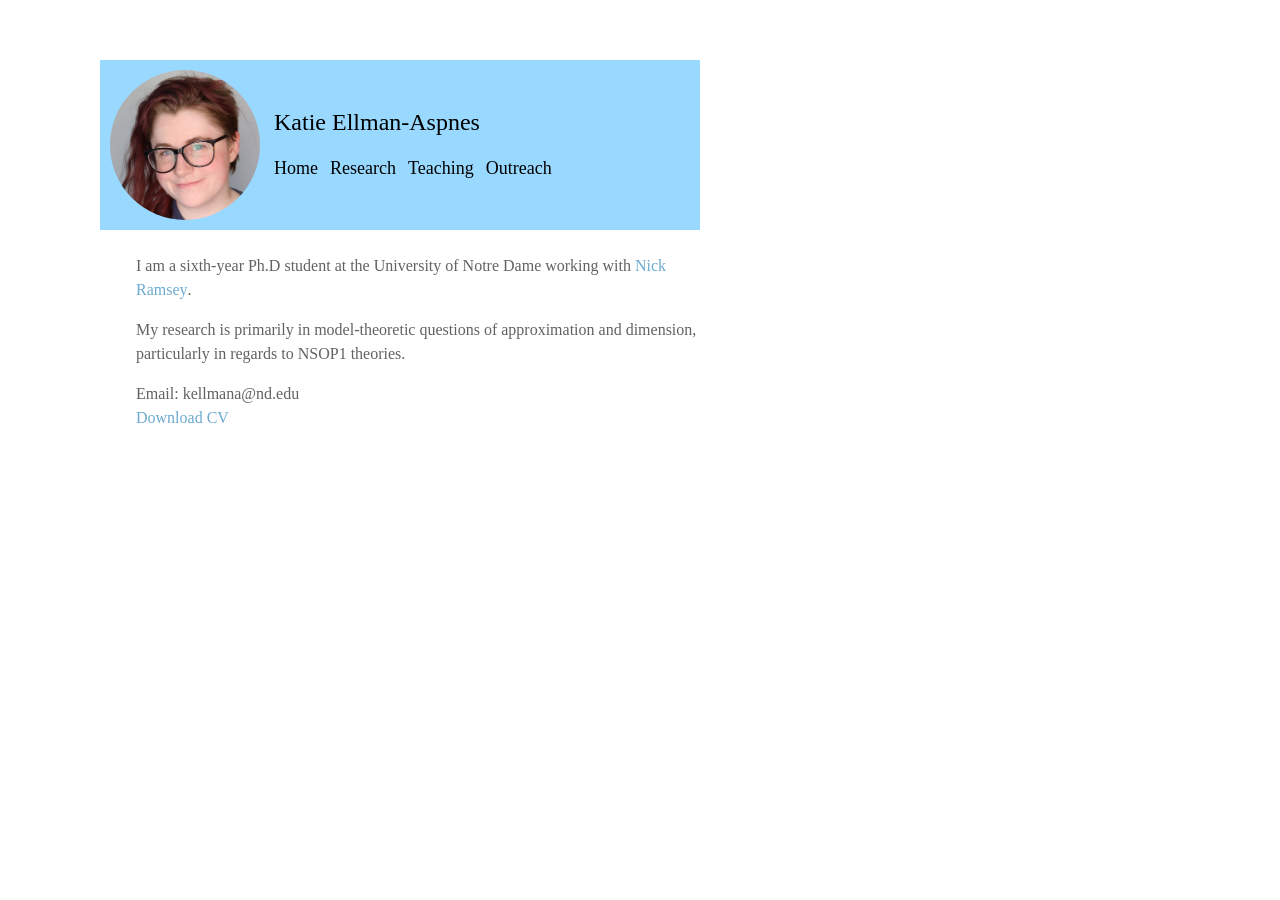
==== index.html @ cb9565be "moved avatar to assets folder" ====
<!DOCTYPE html>
<html>
	<head>
		<title>Katie Ellman-Aspnes</title>
		<link rel="stylesheet" href="styles.css">
	</head>
	<body>
		<div id="header">
			<div><img src="assets/avatar.jpg" alt="Photo of Katie Ellman-Aspnes" class="photo"/></div>
			<div><h1>Katie Ellman-Aspnes</h1>
						<br>
						<h2>
							<a href="index.html">Home</a>
							&nbsp;&nbsp;
							<a href="research.html">Research</a>
							&nbsp;&nbsp;
							<a href="teaching.html">Teaching</a>
							&nbsp;&nbsp;
							<a href="outreach.html">Outreach</a>
						</h2></div>
		</div>
		<div id="content">
			<p>I am a sixth-year Ph.D student at the University of Notre Dame working with <a href="https://www.nramseymath.com/">Nick Ramsey</a>.</p>
			<p>My research is primarily in model-theoretic questions of approximation and dimension, particularly in regards to NSOP1 theories.</p>
			<p>Email: kellmana@nd.edu <br><a href="">Download CV</a></p>
		</div>
	</body>
</html>
---- styles.css ----
html, body, div, span, applet, object, iframe,
h1, h2, h3, h4, h5, h6, p, blockquote, pre,
a, abbr, acronym, address, big, cite, code,
del, dfn, em, font, img, ins, kbd, q, s, samp,
small, strike, strong, sub, sup, tt, var,
dl, dt, dd, ol, ul, li,
fieldset, form, label, legend,
table, caption, tbody, tfoot, thead, tr, th, td {
	margin: 0;
	padding: 0;
	border: 0;
	outline: 0;
	font-weight: inherit;
	font-style: inherit;
	font-size: 100%;
	font-family: inherit;
	vertical-align: baseline;
}

html { font-size: 13px; }

body { 
	font-family: Georgia, 'Times New Roman', Times, serif;
	font-size: 12px;
	line-height: 1.8em;
	color: #626262;
	background: #fff;
	padding: 60px 60px 60px 100px;
	width: 600px;
}

a {
	color: #6caad0; 
	text-decoration: none;
}

a:hover {
	color: #ae63c7;
}

#header {
	margin: 0 0 2em 0;
	display: flex;
	align-items:center;
	gap: 10px;
	background-color: #99d8ff;
}
#header h1 {
	position: relative;
}
#header h1 {
	font: normal 2em Georgia, "Times New Roman", Times, serif;
	color: #000;
}
#header h2 a {
	font: normal 1.5em Georgia, "Times New Roman", "Times", serif;
	color: #000;
}
#header h2 a:hover {
	text-decoration: underline;
}
#header img {
	width: 150px;
	float: left;
	margin-right: 4px;
	border-radius: 50%;
	margin: 10px 4px 10px 10px;
}

#content {
	margin: 0 0 1em 3em;
}

#content h2 {
    font: normal 1.5em Georgia, "Times New Roman", "Times", serif;
}

#content p {
	line-height: 1.5em;
	font-size: medium;
	margin-bottom: 1em;
}

#content ul {
    margin-left: 2em;
}
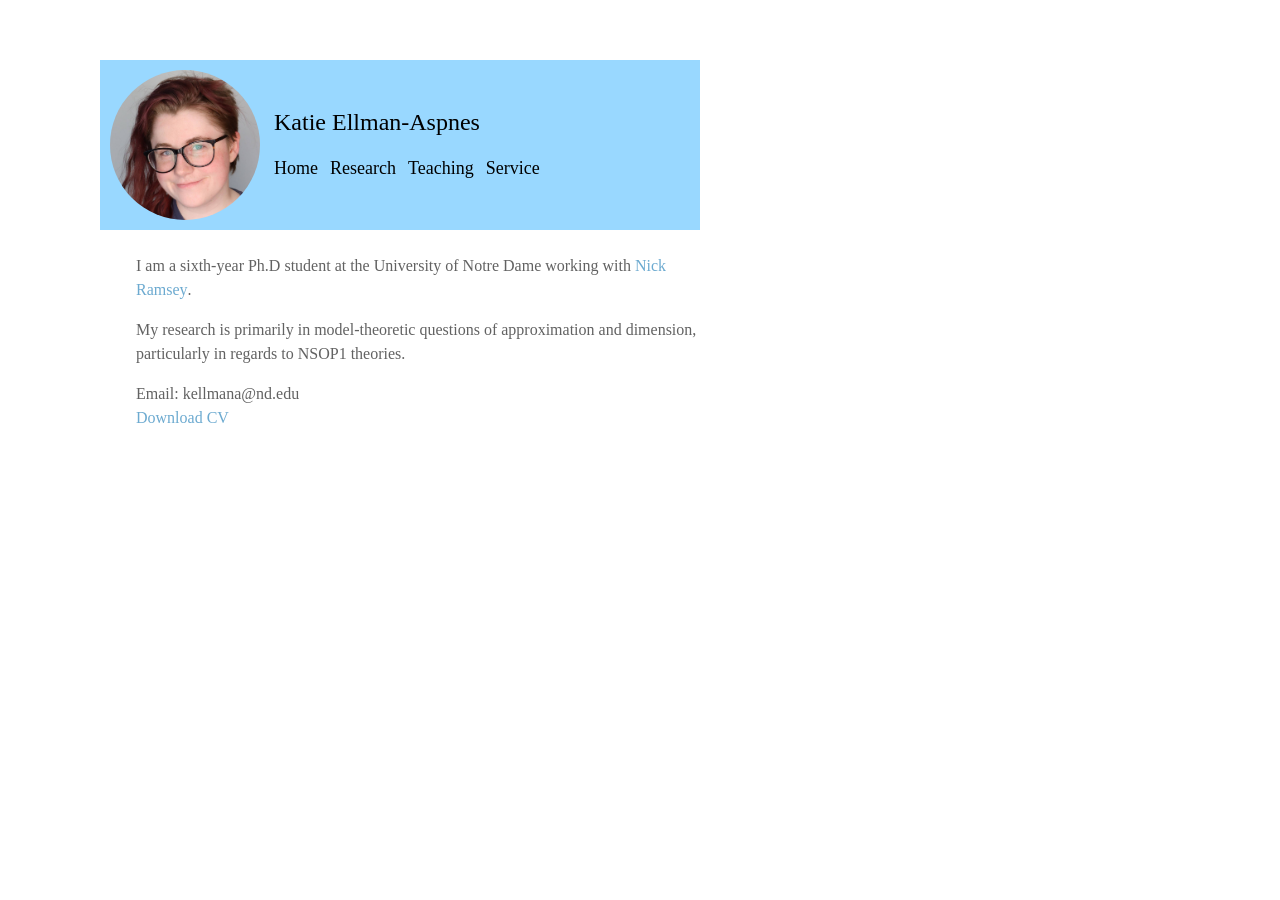
==== commit 15b788dc: "rename outreach to service" ====
--- a/index.html
+++ b/index.html
@@ -16,13 +16,13 @@
 							&nbsp;&nbsp;
 							<a href="teaching.html">Teaching</a>
 							&nbsp;&nbsp;
-							<a href="outreach.html">Outreach</a>
+							<a href="service.html">Service</a>
 						</h2></div>
 		</div>
 		<div id="content">
 			<p>I am a sixth-year Ph.D student at the University of Notre Dame working with <a href="https://www.nramseymath.com/">Nick Ramsey</a>.</p>
 			<p>My research is primarily in model-theoretic questions of approximation and dimension, particularly in regards to NSOP1 theories.</p>
-			<p>Email: kellmana@nd.edu <br><a href="">Download CV</a></p>
+			<p>Email: kellmana@nd.edu <br><a href="assets/cv.pdf" download>Download CV</a></p>
 		</div>
 	</body>
 </html>
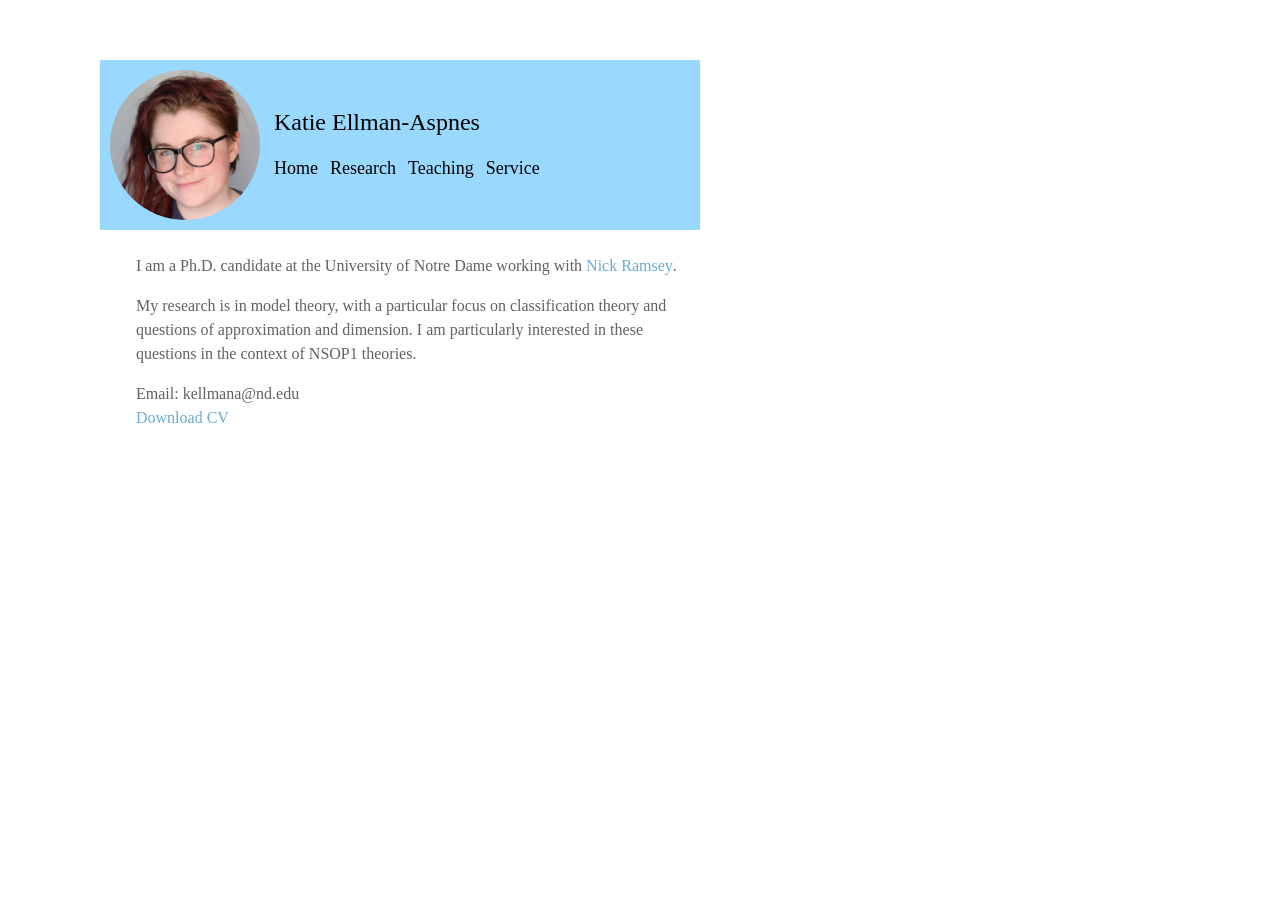
==== commit 22447f83: "updated homepage" ====
--- a/index.html
+++ b/index.html
@@ -20,8 +20,8 @@
 						</h2></div>
 		</div>
 		<div id="content">
-			<p>I am a sixth-year Ph.D student at the University of Notre Dame working with <a href="https://www.nramseymath.com/">Nick Ramsey</a>.</p>
-			<p>My research is primarily in model-theoretic questions of approximation and dimension, particularly in regards to NSOP1 theories.</p>
+			<p>I am a Ph.D. candidate at the University of Notre Dame working with <a href="https://www.nramseymath.com/">Nick Ramsey</a>.</p>
+			<p>My research is in model theory, with a particular focus on classification theory and questions of approximation and dimension. I am particularly interested in these questions in the context of NSOP<sub>1</sub> theories.</p>
 			<p>Email: kellmana@nd.edu <br><a href="assets/cv.pdf" download>Download CV</a></p>
 		</div>
 	</body>
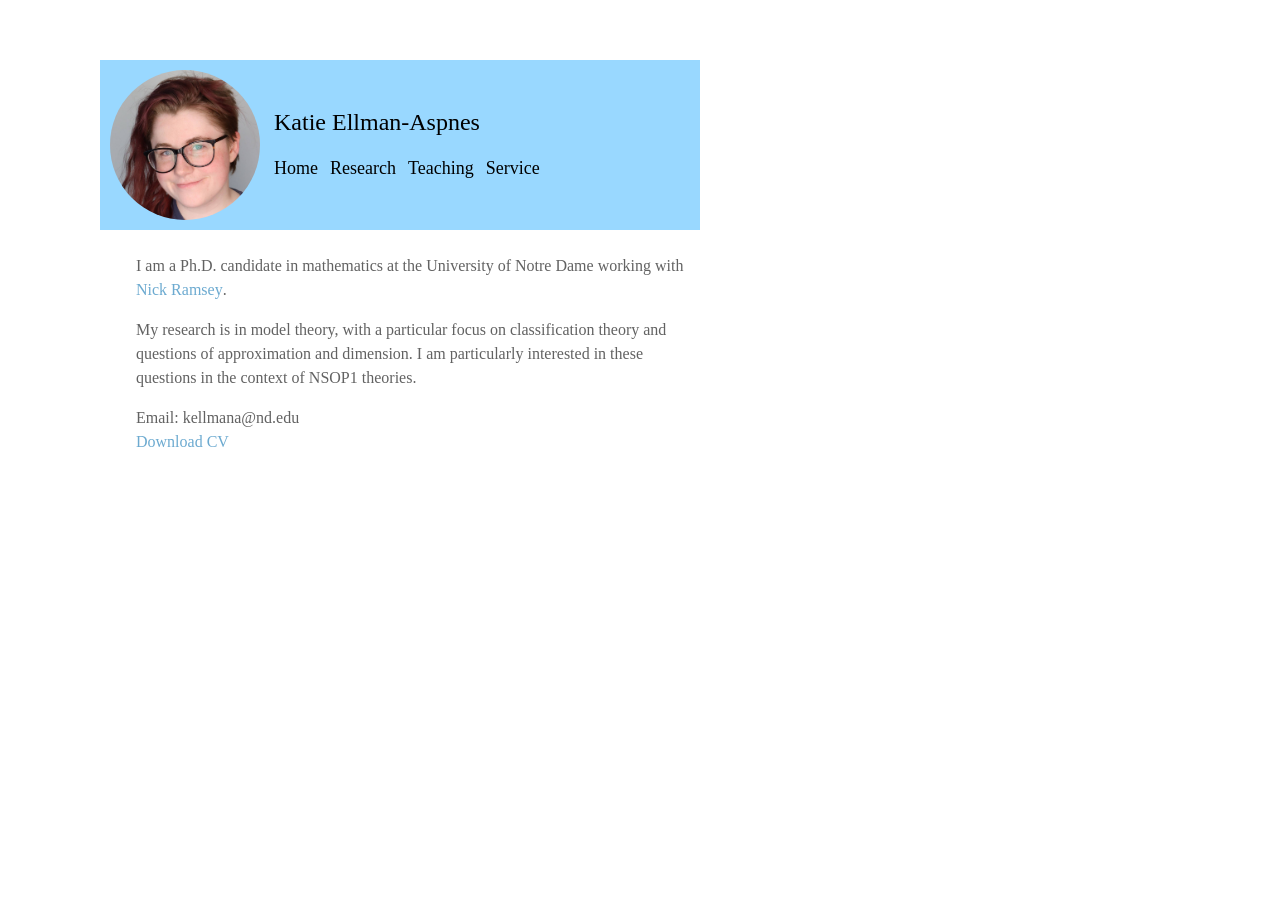
==== commit 4ed23785: "updated homepage" ====
--- a/index.html
+++ b/index.html
@@ -3,6 +3,7 @@
 	<head>
 		<title>Katie Ellman-Aspnes</title>
 		<link rel="stylesheet" href="styles.css">
+		<meta name="google-site-verification" content="dm-NqP3lm5mZZRv9gejPipGuc33zOyffTGUM3v_g2ok" />
 	</head>
 	<body>
 		<div id="header">
@@ -20,7 +21,7 @@
 						</h2></div>
 		</div>
 		<div id="content">
-			<p>I am a Ph.D. candidate at the University of Notre Dame working with <a href="https://www.nramseymath.com/">Nick Ramsey</a>.</p>
+			<p>I am a Ph.D. candidate in mathematics at the University of Notre Dame working with <a href="https://www.nramseymath.com/">Nick Ramsey</a>.</p>
 			<p>My research is in model theory, with a particular focus on classification theory and questions of approximation and dimension. I am particularly interested in these questions in the context of NSOP<sub>1</sub> theories.</p>
 			<p>Email: kellmana@nd.edu <br><a href="assets/cv.pdf" download>Download CV</a></p>
 		</div>
